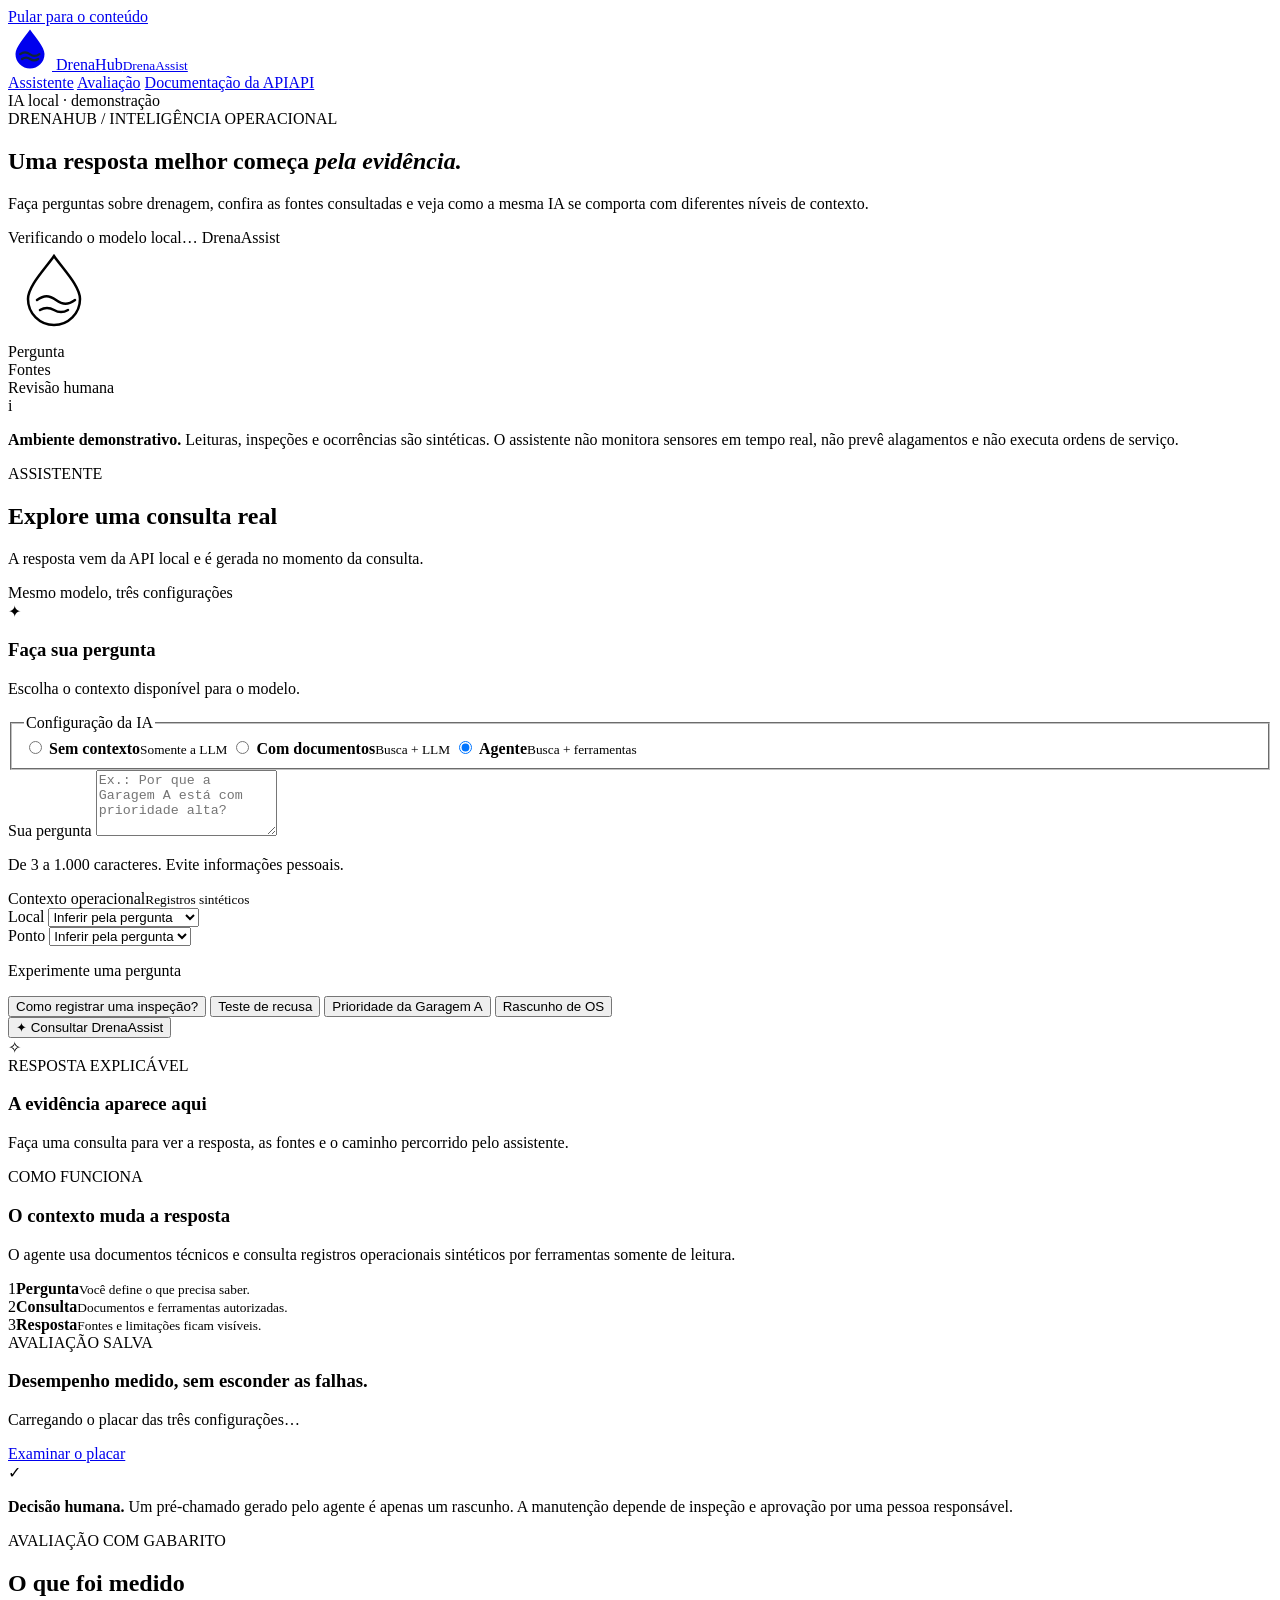
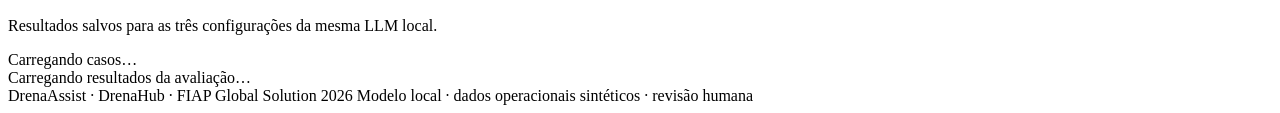
==== app/static/index.html @ 5aebc0bd "Add local DrenaAssist interface and rubric audit" ====
<!doctype html>
<html lang="pt-BR">
<head>
  <meta charset="utf-8">
  <meta name="viewport" content="width=device-width, initial-scale=1">
  <meta name="theme-color" content="#102637">
  <meta name="description" content="DrenaAssist: consulte o modelo local, confira as evidências e explore a avaliação das três configurações.">
  <title>DrenaAssist · DrenaHub</title>
  <link rel="icon" href="/static/favicon.svg" type="image/svg+xml">
  <link rel="stylesheet" href="/static/styles.css">
  <script src="/static/app.js" defer></script>
</head>
<body>
  <a class="skip-link" href="#conteudo">Pular para o conteúdo</a>
  <header class="topbar">
    <div class="shell topbar-inner">
      <a class="brand" href="#inicio" aria-label="DrenaHub, início do DrenaAssist">
        <svg viewBox="0 0 44 44" width="44" height="44" aria-hidden="true">
          <path d="M22 3.5C16.7 11.2 7.5 21 7.5 28.1a14.5 14.5 0 0 0 29 0C36.5 21 27.3 11.2 22 3.5Z" fill="currentColor"/>
          <path d="M12.2 28.1c3.5-2.6 6.1-2.6 9.6 0s6.1 2.6 9.6 0M14 33c3-1.9 5.3-1.9 8.1 0s5.1 1.9 8.1 0" fill="none" stroke="#102637" stroke-width="2.2" stroke-linecap="round"/>
        </svg>
        <span class="brand-word">Drena<span>Hub</span><small>DrenaAssist</small></span>
      </a>
      <nav class="top-nav" aria-label="Navegação principal">
        <a href="#assistente">Assistente</a>
        <a href="#avaliacao">Avaliação</a>
        <a href="/docs" target="_blank" rel="noopener noreferrer"><span class="nav-long">Documentação da API</span><span class="nav-short">API</span></a>
      </nav>
      <span class="topbar-label">IA local · demonstração</span>
    </div>
  </header>

  <main id="conteudo">
    <section class="hero shell" id="inicio" aria-labelledby="hero-title">
      <div class="hero-copy">
        <span class="eyebrow eyebrow-light">DRENAHUB / INTELIGÊNCIA OPERACIONAL</span>
        <h1 id="hero-title">Uma resposta melhor começa <em>pela evidência.</em></h1>
        <p>Faça perguntas sobre drenagem, confira as fontes consultadas e veja como a mesma IA se comporta com diferentes níveis de contexto.</p>
        <div class="hero-status" aria-live="polite">
          <span class="health-dot" id="health-dot" aria-hidden="true"></span>
          <span id="health-label">Verificando o modelo local…</span>
          <span class="status-divider" aria-hidden="true"></span>
          <span id="model-name">DrenaAssist</span>
        </div>
      </div>
      <div class="hero-art" aria-hidden="true">
        <div class="art-grid"></div>
        <div class="orbit orbit-one"></div>
        <div class="orbit orbit-two"></div>
        <div class="orbit orbit-three"></div>
        <div class="art-core">
          <svg viewBox="0 0 92 92" width="92" height="92">
            <path d="M46 9c-9 13-26 30-26 43a26 26 0 0 0 52 0C72 39 55 22 46 9Z" fill="none" stroke="currentColor" stroke-width="2.5"/>
            <path d="M29 53c7-5 12-5 19 0s12 5 19 0M32 63c5-3 9-3 14 0s9 3 14 0" fill="none" stroke="currentColor" stroke-width="2.5" stroke-linecap="round"/>
          </svg>
        </div>
        <div class="art-label label-one">Pergunta</div>
        <div class="art-label label-two">Fontes</div>
        <div class="art-label label-three">Revisão humana</div>
      </div>
    </section>

    <div class="shell">
      <aside class="truth-banner" role="note">
        <span class="truth-icon" aria-hidden="true">i</span>
        <p><strong>Ambiente demonstrativo.</strong> Leituras, inspeções e ocorrências são sintéticas. O assistente não monitora sensores em tempo real, não prevê alagamentos e não executa ordens de serviço.</p>
      </aside>

      <section id="assistente" class="workspace-section" aria-labelledby="assistente-title">
        <div class="section-intro">
          <div>
            <span class="eyebrow">ASSISTENTE</span>
            <h2 id="assistente-title">Explore uma consulta real</h2>
            <p>A resposta vem da API local e é gerada no momento da consulta.</p>
          </div>
          <span class="section-chip">Mesmo modelo, três configurações</span>
        </div>

        <div class="workspace-grid">
          <div class="main-column">
            <form id="ask-form" class="panel ask-panel" novalidate>
              <div class="panel-heading">
                <span class="panel-symbol" aria-hidden="true">✦</span>
                <div>
                  <h3>Faça sua pergunta</h3>
                  <p>Escolha o contexto disponível para o modelo.</p>
                </div>
              </div>

              <fieldset class="mode-fieldset">
                <legend>Configuração da IA</legend>
                <div class="mode-options">
                  <label class="mode-option">
                    <input type="radio" name="configuration" value="baseline">
                    <span><strong>Sem contexto</strong><small>Somente a LLM</small></span>
                  </label>
                  <label class="mode-option">
                    <input type="radio" name="configuration" value="rag">
                    <span><strong>Com documentos</strong><small>Busca + LLM</small></span>
                  </label>
                  <label class="mode-option">
                    <input type="radio" name="configuration" value="agent" checked>
                    <span><strong>Agente</strong><small>Busca + ferramentas</small></span>
                  </label>
                </div>
              </fieldset>

              <label class="field-label" for="question">Sua pergunta</label>
              <textarea id="question" name="question" rows="4" minlength="3" maxlength="1000" placeholder="Ex.: Por que a Garagem A está com prioridade alta?" aria-describedby="question-help" required></textarea>
              <p class="field-help" id="question-help">De 3 a 1.000 caracteres. Evite informações pessoais.</p>

              <div class="context-fields" id="context-fields">
                <div class="context-head"><span>Contexto operacional</span><small>Registros sintéticos</small></div>
                <div class="field-grid">
                  <div>
                    <label class="field-label" for="location-id">Local</label>
                    <select id="location-id" name="location_id">
                      <option value="">Inferir pela pergunta</option>
                      <option value="GAR-A">Garagem A · GAR-A</option>
                      <option value="GAR-B">Garagem B · GAR-B</option>
                      <option value="GAL-1">Galpão Norte · GAL-1</option>
                    </select>
                  </div>
                  <div>
                    <label class="field-label" for="point-id">Ponto</label>
                    <select id="point-id" name="point_id"><option value="">Inferir pela pergunta</option></select>
                  </div>
                </div>
              </div>

              <div class="example-block">
                <p>Experimente uma pergunta</p>
                <div class="example-list" aria-label="Perguntas de exemplo">
                  <button type="button" class="example-button" data-example="inspection">Como registrar uma inspeção?</button>
                  <button type="button" class="example-button" data-example="refusal">Teste de recusa</button>
                  <button type="button" class="example-button" data-example="priority">Prioridade da Garagem A</button>
                  <button type="button" class="example-button" data-example="work-order">Rascunho de OS</button>
                </div>
              </div>

              <div class="form-footer">
                <button class="button-primary" id="ask-button" type="submit"><span class="button-icon" aria-hidden="true">✦</span> Consultar DrenaAssist</button>
                <button class="button-quiet" id="cancel-button" type="button" hidden>Cancelar consulta</button>
                <span class="request-status" id="request-status" role="status" aria-live="polite"></span>
              </div>
            </form>

            <section class="panel answer-panel" id="answer-panel" aria-label="Resposta do assistente" tabindex="-1">
              <div class="answer-empty" id="answer-empty">
                <div class="empty-mark" aria-hidden="true">✧</div>
                <span class="eyebrow">RESPOSTA EXPLICÁVEL</span>
                <h3 id="answer-title">A evidência aparece aqui</h3>
                <p>Faça uma consulta para ver a resposta, as fontes e o caminho percorrido pelo assistente.</p>
              </div>
              <div id="answer-content" hidden></div>
            </section>
          </div>

          <aside class="side-column" aria-label="Informações da consulta">
            <section class="panel mode-panel" aria-labelledby="mode-panel-title">
              <span class="eyebrow">COMO FUNCIONA</span>
              <h3 id="mode-panel-title">O contexto muda a resposta</h3>
              <p id="mode-description">O agente usa documentos técnicos e consulta registros operacionais sintéticos por ferramentas somente de leitura.</p>
              <div class="mode-steps" aria-label="Etapas do assistente">
                <div><span class="step-mark">1</span><span><strong>Pergunta</strong><small>Você define o que precisa saber.</small></span></div>
                <div><span class="step-mark">2</span><span><strong>Consulta</strong><small id="step-consultation">Documentos e ferramentas autorizadas.</small></span></div>
                <div><span class="step-mark">3</span><span><strong>Resposta</strong><small>Fontes e limitações ficam visíveis.</small></span></div>
              </div>
            </section>
            <section class="panel score-teaser" aria-labelledby="score-teaser-title">
              <div class="panel-topline"><span class="eyebrow">AVALIAÇÃO SALVA</span><span class="mini-ring" aria-hidden="true"></span></div>
              <h3 id="score-teaser-title">Desempenho medido, sem esconder as falhas.</h3>
              <p id="score-teaser-copy">Carregando o placar das três configurações…</p>
              <a href="#avaliacao" class="text-link">Examinar o placar</a>
            </section>
            <div class="review-note"><span class="review-note-icon" aria-hidden="true">✓</span><p><strong>Decisão humana.</strong> Um pré-chamado gerado pelo agente é apenas um rascunho. A manutenção depende de inspeção e aprovação por uma pessoa responsável.</p></div>
          </aside>
        </div>
      </section>

      <section id="avaliacao" class="evaluation-section" aria-labelledby="evaluation-title">
        <div class="section-intro">
          <div>
            <span class="eyebrow">AVALIAÇÃO COM GABARITO</span>
            <h2 id="evaluation-title">O que foi medido</h2>
            <p>Resultados salvos para as três configurações da mesma LLM local.</p>
          </div>
          <span class="section-chip" id="case-count">Carregando casos…</span>
        </div>
        <div id="evaluation-status" class="evaluation-status" role="status" aria-live="polite">Carregando resultados da avaliação…</div>
        <div id="evaluation-content" hidden>
          <div class="benchmark-grid" id="benchmark-grid"></div>
          <aside class="metric-warning" role="note">
            <span aria-hidden="true">!</span>
            <p><strong>Como interpretar:</strong> o indicador de “afirmações sem suporte detectadas” mistura falta de citação com possível erro factual. O baseline foi instruído a responder sem citar fontes. Por isso, essa comparação <strong>não comprova uma redução percentual de alucinações</strong>.</p>
          </aside>
          <div class="benchmark-detail panel">
            <div class="benchmark-detail-head">
              <div><span class="eyebrow">COMPARAÇÃO</span><h3>Afirmações sem suporte detectadas</h3></div>
              <span class="metric-label">Interpretação limitada</span>
            </div>
            <div id="unsupported-bars" class="unsupported-bars"></div>
            <p class="method-note">Esta é uma detecção automática com regras e gabaritos, não uma taxa comprovada de alucinação. Os resultados descrevem o conjunto de teste salvo; uma resposta individual ainda pode falhar.</p>
          </div>
          <div class="audit-panel panel" id="audit-panel" hidden>
            <div class="audit-heading"><span class="eyebrow">AUDITORIA DAS RESPOSTAS SALVAS</span><h3>O teste final e a cobertura</h3><p>O ganho de acertos é medido com gabarito, mas ainda há respostas ausentes e erros que a pontuação automática não captura.</p></div>
            <div class="audit-grid" id="audit-grid"></div>
            <p class="audit-finding" id="audit-finding"></p>
          </div>
        </div>
      </section>

      <footer class="footer">
        <span>DrenaAssist · DrenaHub · FIAP Global Solution 2026</span>
        <span>Modelo local · dados operacionais sintéticos · revisão humana</span>
      </footer>
    </div>
  </main>
</body>
</html>
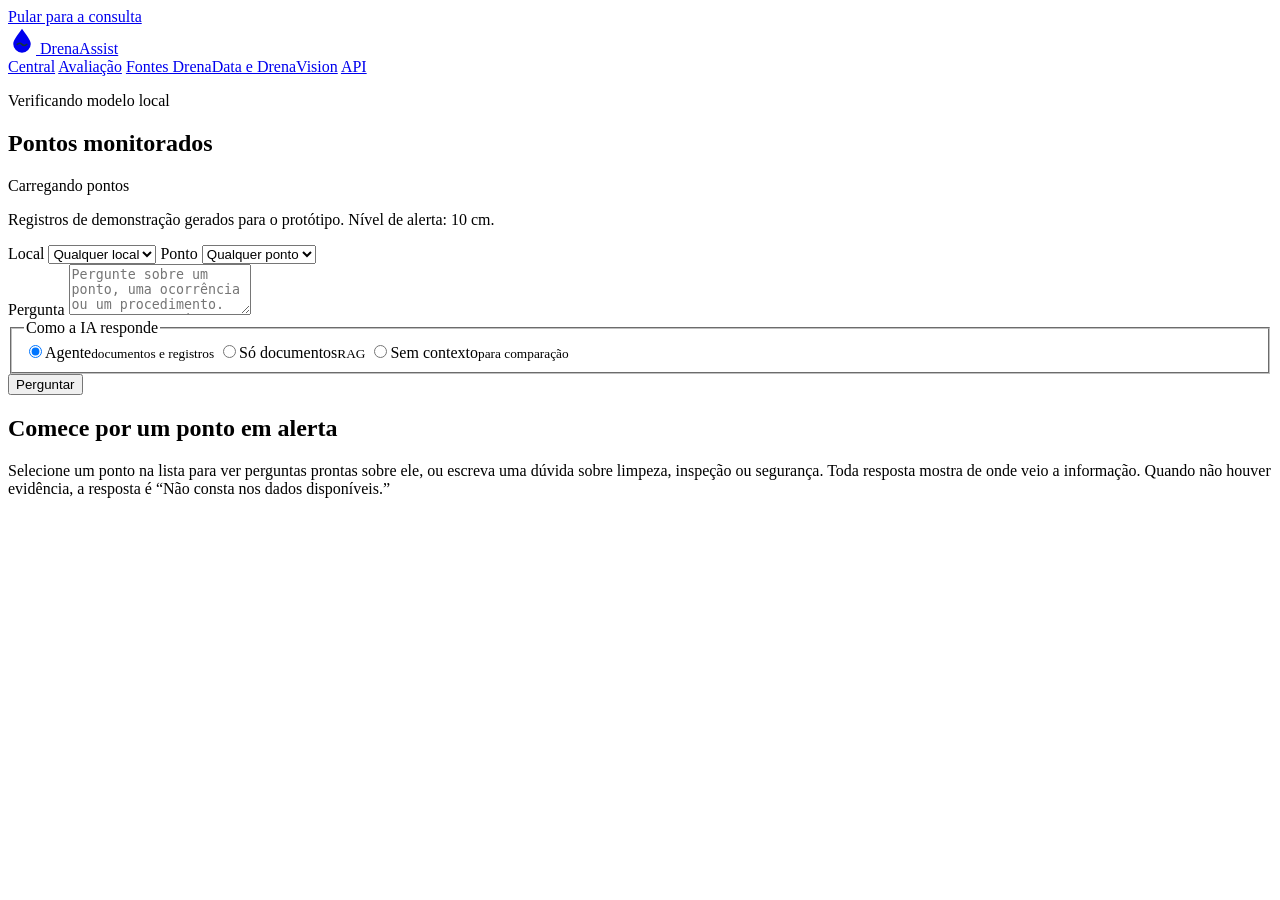
==== commit 2aac07e6: "Transforma a página principal em central do operador e detalha o README - Central (/): pontos monito" ====
--- a/app/static/index.html
+++ b/app/static/index.html
@@ -3,218 +3,121 @@
 <head>
   <meta charset="utf-8">
   <meta name="viewport" content="width=device-width, initial-scale=1">
-  <meta name="theme-color" content="#102637">
-  <meta name="description" content="DrenaAssist: consulte o modelo local, confira as evidências e explore a avaliação das três configurações.">
+  <meta name="theme-color" content="#13343B">
+  <meta name="description" content="DrenaAssist: central do operador para consultar pontos de drenagem, procedimentos técnicos e preparar ordens de serviço com fontes citadas.">
   <title>DrenaAssist · DrenaHub</title>
   <link rel="icon" href="/static/favicon.svg" type="image/svg+xml">
   <link rel="stylesheet" href="/static/styles.css">
   <script src="/static/app.js" defer></script>
 </head>
 <body>
-  <a class="skip-link" href="#conteudo">Pular para o conteúdo</a>
-  <header class="topbar">
-    <div class="shell topbar-inner">
-      <a class="brand" href="#inicio" aria-label="DrenaHub, início do DrenaAssist">
-        <svg viewBox="0 0 44 44" width="44" height="44" aria-hidden="true">
-          <path d="M22 3.5C16.7 11.2 7.5 21 7.5 28.1a14.5 14.5 0 0 0 29 0C36.5 21 27.3 11.2 22 3.5Z" fill="currentColor"/>
-          <path d="M12.2 28.1c3.5-2.6 6.1-2.6 9.6 0s6.1 2.6 9.6 0M14 33c3-1.9 5.3-1.9 8.1 0s5.1 1.9 8.1 0" fill="none" stroke="#102637" stroke-width="2.2" stroke-linecap="round"/>
-        </svg>
-        <span class="brand-word">Drena<span>Hub</span><small>DrenaAssist</small></span>
-      </a>
-      <nav class="top-nav" aria-label="Navegação principal">
-        <a href="#assistente">Assistente</a>
-        <a href="#avaliacao">Avaliação</a>
-        <a href="/docs" target="_blank" rel="noopener noreferrer"><span class="nav-long">Documentação da API</span><span class="nav-short">API</span></a>
-      </nav>
-      <span class="topbar-label">IA local · demonstração</span>
-    </div>
+  <a class="skip-link" href="#consulta">Pular para a consulta</a>
+
+  <header class="bar">
+    <a class="brand" href="#consulta" aria-label="DrenaAssist, central do operador">
+      <svg viewBox="0 0 32 32" width="28" height="28" aria-hidden="true">
+        <path d="M16 3C12 9 6 15.5 6 20.5a10 10 0 0 0 20 0C26 15.5 20 9 16 3Z" fill="currentColor"/>
+        <path d="M10.5 21c2.3-1.7 4-1.7 5.5 0s3.2 1.7 5.5 0" fill="none" stroke="#13343B" stroke-width="1.8" stroke-linecap="round"/>
+      </svg>
+      <span>DrenaAssist</span>
+    </a>
+    <nav class="views" aria-label="Seções">
+      <a href="#consulta" data-view="consulta" aria-current="page">Central</a>
+      <a href="#avaliacao" data-view="avaliacao">Avaliação</a>
+      <a href="/v2/console">Fontes DrenaData e DrenaVision</a>
+      <a href="/docs" target="_blank" rel="noopener noreferrer">API</a>
+    </nav>
+    <p class="model-status" aria-live="polite">
+      <span class="health-dot" id="health-dot" aria-hidden="true"></span>
+      <span id="health-label">Verificando modelo local</span>
+      <span class="model-name" id="model-name"></span>
+    </p>
   </header>
 
-  <main id="conteudo">
-    <section class="hero shell" id="inicio" aria-labelledby="hero-title">
-      <div class="hero-copy">
-        <span class="eyebrow eyebrow-light">DRENAHUB / INTELIGÊNCIA OPERACIONAL</span>
-        <h1 id="hero-title">Uma resposta melhor começa <em>pela evidência.</em></h1>
-        <p>Faça perguntas sobre drenagem, confira as fontes consultadas e veja como a mesma IA se comporta com diferentes níveis de contexto.</p>
-        <div class="hero-status" aria-live="polite">
-          <span class="health-dot" id="health-dot" aria-hidden="true"></span>
-          <span id="health-label">Verificando o modelo local…</span>
-          <span class="status-divider" aria-hidden="true"></span>
-          <span id="model-name">DrenaAssist</span>
-        </div>
+  <div class="view" id="view-consulta">
+    <aside class="points" aria-labelledby="points-title">
+      <div class="points-head">
+        <h2 id="points-title">Pontos monitorados</h2>
+        <p id="points-summary">Carregando pontos</p>
       </div>
-      <div class="hero-art" aria-hidden="true">
-        <div class="art-grid"></div>
-        <div class="orbit orbit-one"></div>
-        <div class="orbit orbit-two"></div>
-        <div class="orbit orbit-three"></div>
-        <div class="art-core">
-          <svg viewBox="0 0 92 92" width="92" height="92">
-            <path d="M46 9c-9 13-26 30-26 43a26 26 0 0 0 52 0C72 39 55 22 46 9Z" fill="none" stroke="currentColor" stroke-width="2.5"/>
-            <path d="M29 53c7-5 12-5 19 0s12 5 19 0M32 63c5-3 9-3 14 0s9 3 14 0" fill="none" stroke="currentColor" stroke-width="2.5" stroke-linecap="round"/>
-          </svg>
-        </div>
-        <div class="art-label label-one">Pergunta</div>
-        <div class="art-label label-two">Fontes</div>
-        <div class="art-label label-three">Revisão humana</div>
-      </div>
-    </section>
+      <div id="points-list" class="points-list"></div>
+      <p class="points-note">Registros de demonstração gerados para o protótipo. Nível de alerta: 10 cm.</p>
+    </aside>
 
-    <div class="shell">
-      <aside class="truth-banner" role="note">
-        <span class="truth-icon" aria-hidden="true">i</span>
-        <p><strong>Ambiente demonstrativo.</strong> Leituras, inspeções e ocorrências são sintéticas. O assistente não monitora sensores em tempo real, não prevê alagamentos e não executa ordens de serviço.</p>
-      </aside>
-
-      <section id="assistente" class="workspace-section" aria-labelledby="assistente-title">
-        <div class="section-intro">
-          <div>
-            <span class="eyebrow">ASSISTENTE</span>
-            <h2 id="assistente-title">Explore uma consulta real</h2>
-            <p>A resposta vem da API local e é gerada no momento da consulta.</p>
+    <main class="work" id="consulta" tabindex="-1">
+      <form id="ask-form" class="composer" novalidate>
+        <div class="context-line" id="context-fields">
+          <div class="context-selects">
+            <label for="location-id">Local</label>
+            <select id="location-id" name="location_id"><option value="">Qualquer local</option></select>
+            <label for="point-id">Ponto</label>
+            <select id="point-id" name="point_id"><option value="">Qualquer ponto</option></select>
           </div>
-          <span class="section-chip">Mesmo modelo, três configurações</span>
+          <button type="button" class="link-button" id="clear-context" hidden>Limpar seleção</button>
         </div>
 
-        <div class="workspace-grid">
-          <div class="main-column">
-            <form id="ask-form" class="panel ask-panel" novalidate>
-              <div class="panel-heading">
-                <span class="panel-symbol" aria-hidden="true">✦</span>
-                <div>
-                  <h3>Faça sua pergunta</h3>
-                  <p>Escolha o contexto disponível para o modelo.</p>
-                </div>
-              </div>
+        <div class="quick" id="quick-actions" aria-label="Perguntas rápidas"></div>
 
-              <fieldset class="mode-fieldset">
-                <legend>Configuração da IA</legend>
-                <div class="mode-options">
-                  <label class="mode-option">
-                    <input type="radio" name="configuration" value="baseline">
-                    <span><strong>Sem contexto</strong><small>Somente a LLM</small></span>
-                  </label>
-                  <label class="mode-option">
-                    <input type="radio" name="configuration" value="rag">
-                    <span><strong>Com documentos</strong><small>Busca + LLM</small></span>
-                  </label>
-                  <label class="mode-option">
-                    <input type="radio" name="configuration" value="agent" checked>
-                    <span><strong>Agente</strong><small>Busca + ferramentas</small></span>
-                  </label>
-                </div>
-              </fieldset>
+        <label class="sr-only" for="question">Pergunta</label>
+        <textarea id="question" name="question" rows="3" minlength="3" maxlength="1000" placeholder="Pergunte sobre um ponto, uma ocorrência ou um procedimento. Ex.: O que registrar quando uma caixa de captação é limpa?" required></textarea>
 
-              <label class="field-label" for="question">Sua pergunta</label>
-              <textarea id="question" name="question" rows="4" minlength="3" maxlength="1000" placeholder="Ex.: Por que a Garagem A está com prioridade alta?" aria-describedby="question-help" required></textarea>
-              <p class="field-help" id="question-help">De 3 a 1.000 caracteres. Evite informações pessoais.</p>
-
-              <div class="context-fields" id="context-fields">
-                <div class="context-head"><span>Contexto operacional</span><small>Registros sintéticos</small></div>
-                <div class="field-grid">
-                  <div>
-                    <label class="field-label" for="location-id">Local</label>
-                    <select id="location-id" name="location_id">
-                      <option value="">Inferir pela pergunta</option>
-                      <option value="GAR-A">Garagem A · GAR-A</option>
-                      <option value="GAR-B">Garagem B · GAR-B</option>
-                      <option value="GAL-1">Galpão Norte · GAL-1</option>
-                    </select>
-                  </div>
-                  <div>
-                    <label class="field-label" for="point-id">Ponto</label>
-                    <select id="point-id" name="point_id"><option value="">Inferir pela pergunta</option></select>
-                  </div>
-                </div>
-              </div>
-
-              <div class="example-block">
-                <p>Experimente uma pergunta</p>
-                <div class="example-list" aria-label="Perguntas de exemplo">
-                  <button type="button" class="example-button" data-example="inspection">Como registrar uma inspeção?</button>
-                  <button type="button" class="example-button" data-example="refusal">Teste de recusa</button>
-                  <button type="button" class="example-button" data-example="priority">Prioridade da Garagem A</button>
-                  <button type="button" class="example-button" data-example="work-order">Rascunho de OS</button>
-                </div>
-              </div>
-
-              <div class="form-footer">
-                <button class="button-primary" id="ask-button" type="submit"><span class="button-icon" aria-hidden="true">✦</span> Consultar DrenaAssist</button>
-                <button class="button-quiet" id="cancel-button" type="button" hidden>Cancelar consulta</button>
-                <span class="request-status" id="request-status" role="status" aria-live="polite"></span>
-              </div>
-            </form>
-
-            <section class="panel answer-panel" id="answer-panel" aria-label="Resposta do assistente" tabindex="-1">
-              <div class="answer-empty" id="answer-empty">
-                <div class="empty-mark" aria-hidden="true">✧</div>
-                <span class="eyebrow">RESPOSTA EXPLICÁVEL</span>
-                <h3 id="answer-title">A evidência aparece aqui</h3>
-                <p>Faça uma consulta para ver a resposta, as fontes e o caminho percorrido pelo assistente.</p>
-              </div>
-              <div id="answer-content" hidden></div>
-            </section>
-          </div>
-
-          <aside class="side-column" aria-label="Informações da consulta">
-            <section class="panel mode-panel" aria-labelledby="mode-panel-title">
-              <span class="eyebrow">COMO FUNCIONA</span>
-              <h3 id="mode-panel-title">O contexto muda a resposta</h3>
-              <p id="mode-description">O agente usa documentos técnicos e consulta registros operacionais sintéticos por ferramentas somente de leitura.</p>
-              <div class="mode-steps" aria-label="Etapas do assistente">
-                <div><span class="step-mark">1</span><span><strong>Pergunta</strong><small>Você define o que precisa saber.</small></span></div>
-                <div><span class="step-mark">2</span><span><strong>Consulta</strong><small id="step-consultation">Documentos e ferramentas autorizadas.</small></span></div>
-                <div><span class="step-mark">3</span><span><strong>Resposta</strong><small>Fontes e limitações ficam visíveis.</small></span></div>
-              </div>
-            </section>
-            <section class="panel score-teaser" aria-labelledby="score-teaser-title">
-              <div class="panel-topline"><span class="eyebrow">AVALIAÇÃO SALVA</span><span class="mini-ring" aria-hidden="true"></span></div>
-              <h3 id="score-teaser-title">Desempenho medido, sem esconder as falhas.</h3>
-              <p id="score-teaser-copy">Carregando o placar das três configurações…</p>
-              <a href="#avaliacao" class="text-link">Examinar o placar</a>
-            </section>
-            <div class="review-note"><span class="review-note-icon" aria-hidden="true">✓</span><p><strong>Decisão humana.</strong> Um pré-chamado gerado pelo agente é apenas um rascunho. A manutenção depende de inspeção e aprovação por uma pessoa responsável.</p></div>
-          </aside>
-        </div>
-      </section>
-
-      <section id="avaliacao" class="evaluation-section" aria-labelledby="evaluation-title">
-        <div class="section-intro">
-          <div>
-            <span class="eyebrow">AVALIAÇÃO COM GABARITO</span>
-            <h2 id="evaluation-title">O que foi medido</h2>
-            <p>Resultados salvos para as três configurações da mesma LLM local.</p>
-          </div>
-          <span class="section-chip" id="case-count">Carregando casos…</span>
-        </div>
-        <div id="evaluation-status" class="evaluation-status" role="status" aria-live="polite">Carregando resultados da avaliação…</div>
-        <div id="evaluation-content" hidden>
-          <div class="benchmark-grid" id="benchmark-grid"></div>
-          <aside class="metric-warning" role="note">
-            <span aria-hidden="true">!</span>
-            <p><strong>Como interpretar:</strong> o indicador de “afirmações sem suporte detectadas” mistura falta de citação com possível erro factual. O baseline foi instruído a responder sem citar fontes. Por isso, essa comparação <strong>não comprova uma redução percentual de alucinações</strong>.</p>
-          </aside>
-          <div class="benchmark-detail panel">
-            <div class="benchmark-detail-head">
-              <div><span class="eyebrow">COMPARAÇÃO</span><h3>Afirmações sem suporte detectadas</h3></div>
-              <span class="metric-label">Interpretação limitada</span>
-            </div>
-            <div id="unsupported-bars" class="unsupported-bars"></div>
-            <p class="method-note">Esta é uma detecção automática com regras e gabaritos, não uma taxa comprovada de alucinação. Os resultados descrevem o conjunto de teste salvo; uma resposta individual ainda pode falhar.</p>
-          </div>
-          <div class="audit-panel panel" id="audit-panel" hidden>
-            <div class="audit-heading"><span class="eyebrow">AUDITORIA DAS RESPOSTAS SALVAS</span><h3>O teste final e a cobertura</h3><p>O ganho de acertos é medido com gabarito, mas ainda há respostas ausentes e erros que a pontuação automática não captura.</p></div>
-            <div class="audit-grid" id="audit-grid"></div>
-            <p class="audit-finding" id="audit-finding"></p>
+        <div class="composer-foot">
+          <fieldset class="modes">
+            <legend>Como a IA responde</legend>
+            <label><input type="radio" name="configuration" value="agent" checked><span>Agente<small>documentos e registros</small></span></label>
+            <label><input type="radio" name="configuration" value="rag"><span>Só documentos<small>RAG</small></span></label>
+            <label><input type="radio" name="configuration" value="baseline"><span>Sem contexto<small>para comparação</small></span></label>
+          </fieldset>
+          <div class="send">
+            <button class="button-primary" id="ask-button" type="submit">Perguntar</button>
+            <button class="button-quiet" id="cancel-button" type="button" hidden>Cancelar</button>
           </div>
         </div>
+        <p class="request-status" id="request-status" role="status" aria-live="polite"></p>
+      </form>
+
+      <section class="feed" id="answer-panel" aria-label="Respostas" tabindex="-1">
+        <div class="feed-empty" id="answer-empty">
+          <h2>Comece por um ponto em alerta</h2>
+          <p>Selecione um ponto na lista para ver perguntas prontas sobre ele, ou escreva uma dúvida sobre limpeza, inspeção ou segurança. Toda resposta mostra de onde veio a informação. Quando não houver evidência, a resposta é <q>Não consta nos dados disponíveis.</q></p>
+          <div class="starter" id="starter-questions"></div>
+        </div>
+        <ol class="feed-list" id="answer-content"></ol>
       </section>
+    </main>
+  </div>
 
-      <footer class="footer">
-        <span>DrenaAssist · DrenaHub · FIAP Global Solution 2026</span>
-        <span>Modelo local · dados operacionais sintéticos · revisão humana</span>
-      </footer>
-    </div>
-  </main>
+  <div class="view eval" id="view-avaliacao" hidden>
+    <main class="eval-inner" id="avaliacao" tabindex="-1">
+      <header class="eval-head">
+        <h1>Avaliação com gabarito</h1>
+        <p>A mesma LLM local respondeu as mesmas 40 perguntas em três modos. O placar foi calculado por regras fixas a partir de um gabarito escrito antes da execução, sem usar uma LLM como juiz.</p>
+        <p class="case-count" id="case-count">Carregando casos</p>
+      </header>
+      <div id="evaluation-status" class="evaluation-status" role="status" aria-live="polite">Carregando resultados da avaliação</div>
+      <div id="evaluation-content" hidden>
+        <div class="benchmark-grid" id="benchmark-grid"></div>
+        <section class="eval-block">
+          <h2>Respostas com informação inventada, na revisão humana</h2>
+          <div class="unsupported-bars invented">
+            <div class="unsupported-row"><span>Sem contexto</span><div class="unsupported-track" role="img" aria-label="15 de 19 respostas"><span style="width:79%"></span></div><strong class="bar-value">15/19</strong></div>
+            <div class="unsupported-row"><span>Só documentos</span><div class="unsupported-track" role="img" aria-label="1 de 16 respostas"><span style="width:6%"></span></div><strong class="bar-value">1/16</strong></div>
+            <div class="unsupported-row"><span>Agente</span><div class="unsupported-track" role="img" aria-label="4 de 30 respostas"><span style="width:13%"></span></div><strong class="bar-value">4/30</strong></div>
+          </div>
+          <p class="method-note">Cada resposta que trouxe conteúdo foi conferida contra os documentos e registros. Conta como invenção qualquer afirmação sem evidência ou que contradiz a evidência. Detalhes em <code>avaliacao/AUDITORIA_SEMANTICA.md</code>.</p>
+        </section>
+        <section class="eval-block">
+          <h2>Afirmações sem suporte detectadas pelo placar</h2>
+          <div id="unsupported-bars" class="unsupported-bars"></div>
+          <p class="method-note">Indicador automático. O modo sem contexto foi instruído a não citar fontes, e o placar marca como sem suporte toda resposta sem citação. Por isso a revisão humana acima é a medida de invenção.</p>
+        </section>
+        <section class="eval-block" id="audit-panel" hidden>
+          <h2>Teste final e recusas</h2>
+          <div class="audit-grid" id="audit-grid"></div>
+          <p class="audit-finding" id="audit-finding"></p>
+        </section>
+      </div>
+    </main>
+  </div>
 </body>
 </html>
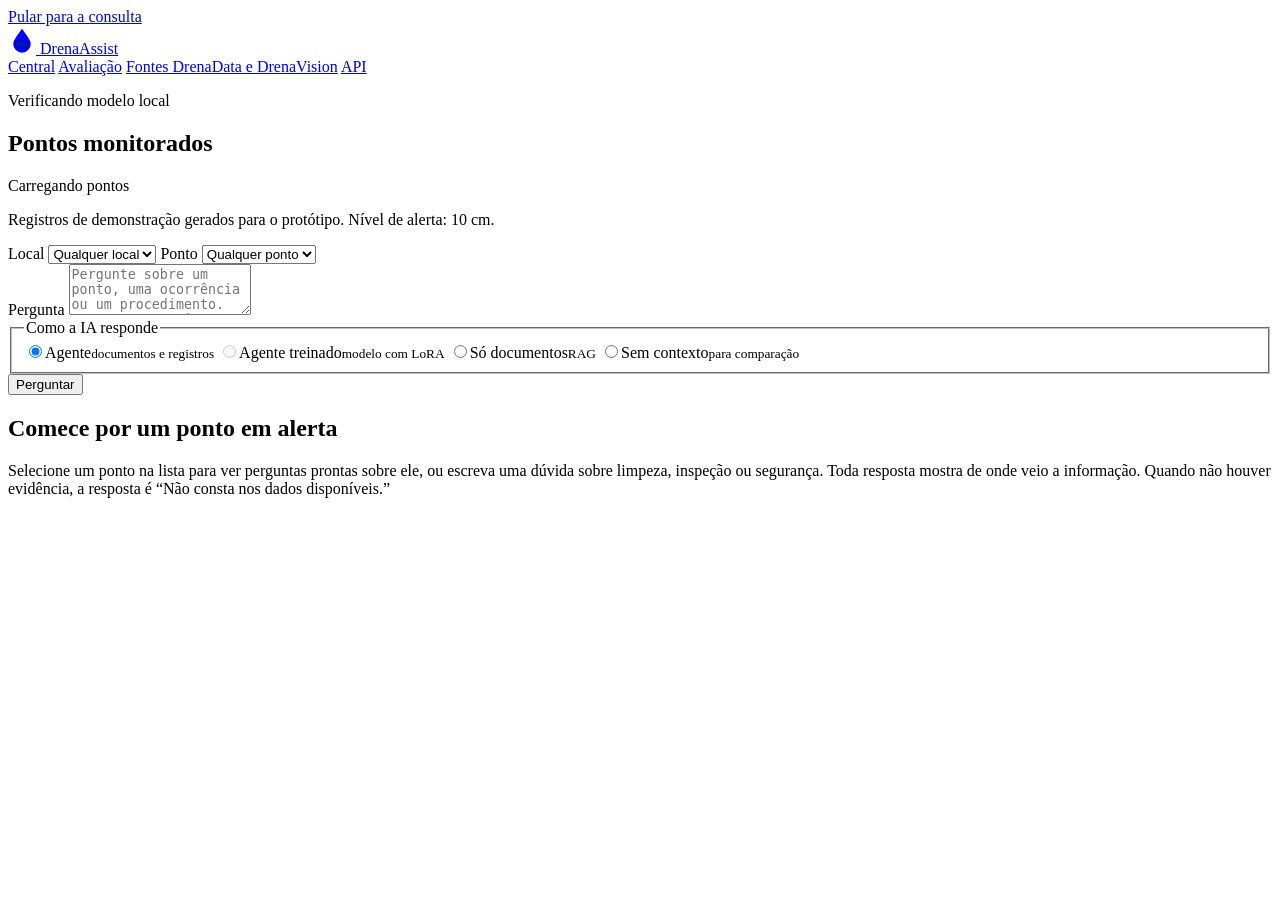
==== commit 66f0801c: "Treina o Qwen2.5-3B da central com QLoRA e facilita a execução - treino/dados_central.py: 98+34 exem" ====
--- a/app/static/index.html
+++ b/app/static/index.html
@@ -65,6 +65,7 @@
           <fieldset class="modes">
             <legend>Como a IA responde</legend>
             <label><input type="radio" name="configuration" value="agent" checked><span>Agente<small>documentos e registros</small></span></label>
+            <label id="trained-option"><input type="radio" name="configuration" value="agent_trained" disabled><span>Agente treinado<small>modelo com LoRA</small></span></label>
             <label><input type="radio" name="configuration" value="rag"><span>Só documentos<small>RAG</small></span></label>
             <label><input type="radio" name="configuration" value="baseline"><span>Sem contexto<small>para comparação</small></span></label>
           </fieldset>
@@ -73,6 +74,7 @@
             <button class="button-quiet" id="cancel-button" type="button" hidden>Cancelar</button>
           </div>
         </div>
+        <p class="trained-note" id="trained-note" hidden>O modo Agente treinado precisa do servidor do modelo treinado ligado (veja "Modelo treinado" no README).</p>
         <p class="request-status" id="request-status" role="status" aria-live="polite"></p>
       </form>
 
@@ -111,6 +113,11 @@
           <div id="unsupported-bars" class="unsupported-bars"></div>
           <p class="method-note">Indicador automático. O modo sem contexto foi instruído a não citar fontes, e o placar marca como sem suporte toda resposta sem citação. Por isso a revisão humana acima é a medida de invenção.</p>
         </section>
+        <section class="eval-block" id="trained-panel" hidden>
+          <h2>Agente base × agente treinado</h2>
+          <div class="audit-grid" id="trained-grid"></div>
+          <p class="method-note">Mesmas 40 perguntas e mesmas regras. O plano de ferramentas é igual; só a resposta final muda de modelo: Qwen2.5-3B base ou Qwen2.5-3B com o adaptador LoRA treinado pela equipe.</p>
+        </section>
         <section class="eval-block" id="audit-panel" hidden>
           <h2>Teste final e recusas</h2>
           <div class="audit-grid" id="audit-grid"></div>
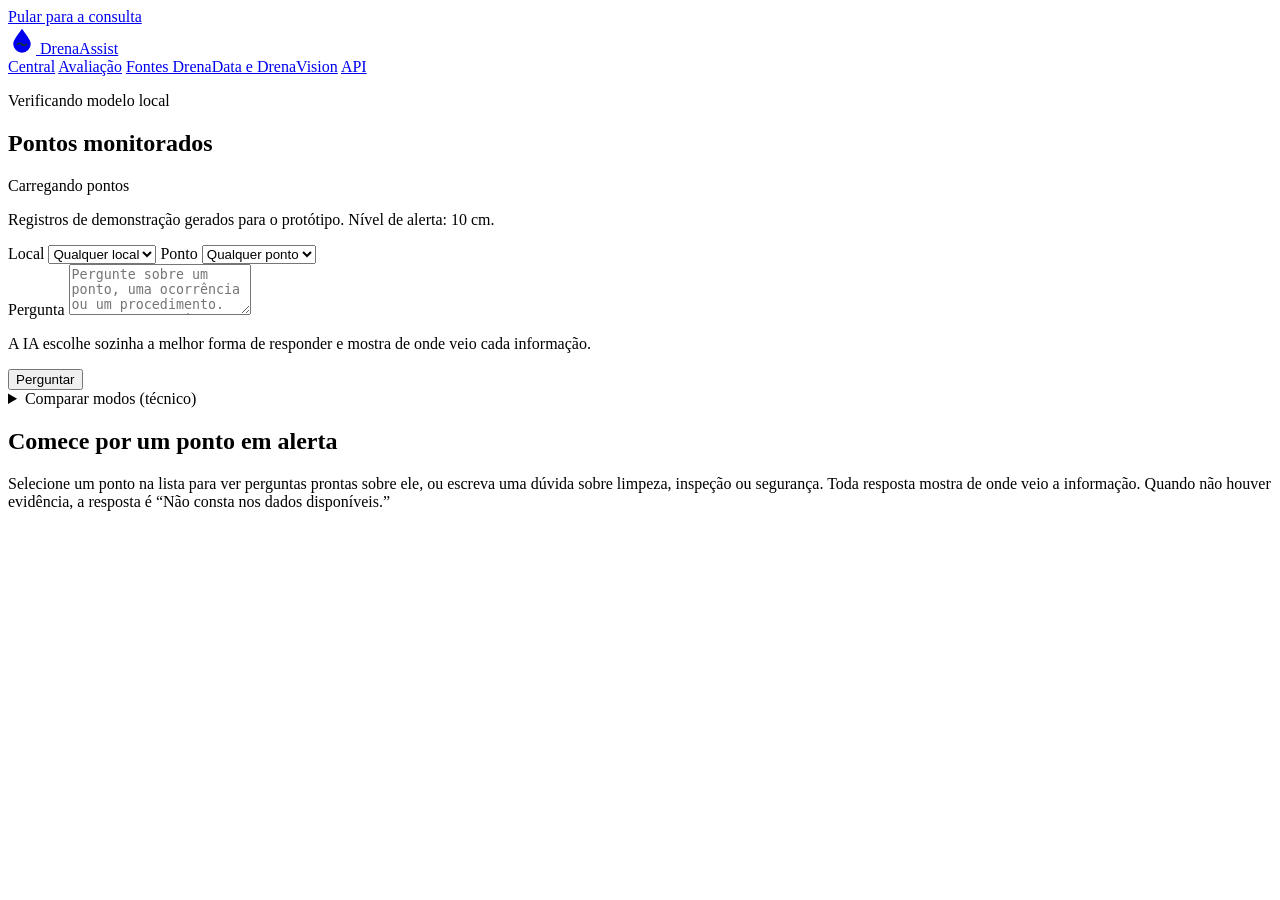
==== commit 93e56a4d: "Escolha automática do modelo na central e inicialização em um clique - Central: o operador só pergun" ====
--- a/app/static/index.html
+++ b/app/static/index.html
@@ -62,19 +62,24 @@
         <textarea id="question" name="question" rows="3" minlength="3" maxlength="1000" placeholder="Pergunte sobre um ponto, uma ocorrência ou um procedimento. Ex.: O que registrar quando uma caixa de captação é limpa?" required></textarea>
 
         <div class="composer-foot">
-          <fieldset class="modes">
-            <legend>Como a IA responde</legend>
-            <label><input type="radio" name="configuration" value="agent" checked><span>Agente<small>documentos e registros</small></span></label>
-            <label id="trained-option"><input type="radio" name="configuration" value="agent_trained" disabled><span>Agente treinado<small>modelo com LoRA</small></span></label>
-            <label><input type="radio" name="configuration" value="rag"><span>Só documentos<small>RAG</small></span></label>
-            <label><input type="radio" name="configuration" value="baseline"><span>Sem contexto<small>para comparação</small></span></label>
-          </fieldset>
+          <p class="auto-hint">A IA escolhe sozinha a melhor forma de responder e mostra de onde veio cada informação.</p>
           <div class="send">
             <button class="button-primary" id="ask-button" type="submit">Perguntar</button>
             <button class="button-quiet" id="cancel-button" type="button" hidden>Cancelar</button>
           </div>
         </div>
-        <p class="trained-note" id="trained-note" hidden>O modo Agente treinado precisa do servidor do modelo treinado ligado (veja "Modelo treinado" no README).</p>
+        <details class="advanced" id="advanced">
+          <summary>Comparar modos (técnico)</summary>
+          <fieldset class="modes">
+            <legend>Responder sempre com</legend>
+            <label><input type="radio" name="configuration" value="auto" checked><span>Automático<small>escolhe sozinho</small></span></label>
+            <label><input type="radio" name="configuration" value="agent"><span>Agente<small>documentos e registros</small></span></label>
+            <label id="trained-option"><input type="radio" name="configuration" value="agent_trained" disabled><span>Agente treinado<small>modelo com LoRA</small></span></label>
+            <label><input type="radio" name="configuration" value="rag"><span>Só documentos<small>RAG</small></span></label>
+            <label><input type="radio" name="configuration" value="baseline"><span>Sem contexto<small>só para comparação</small></span></label>
+          </fieldset>
+          <p class="trained-note" id="trained-note" hidden>O Agente treinado está desligado neste computador. Ele precisa de GPU NVIDIA; o iniciar.bat liga o modelo automaticamente quando há uma.</p>
+        </details>
         <p class="request-status" id="request-status" role="status" aria-live="polite"></p>
       </form>
 
